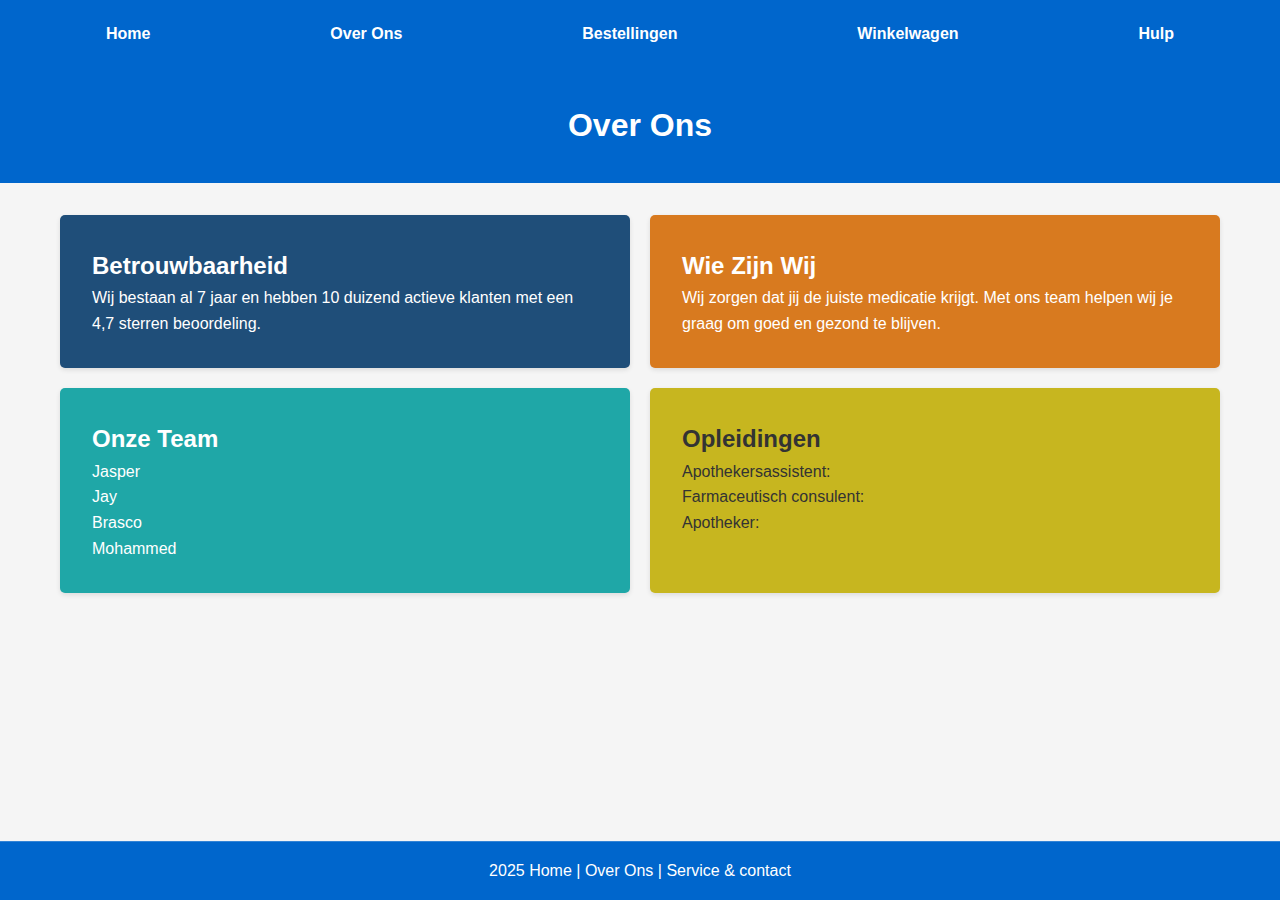
==== inlogvoorapotheek/OverOns.html @ 67601282 "stijl overons" ====
<!DOCTYPE html>
<html lang="nl">
<head>
    <meta charset="UTF-8">
    <meta name="viewport" content="width=device-width, initial-scale=1.0">
    <title>Over Ons</title>
    <link rel="stylesheet" href="OverOns.css">
</head>
<body>
    <nav>
        <ul>
            <li><a href="#">Home</a></li>
            <li><a href="#">Over Ons</a></li>
            <li><a href="#">Bestellingen</a></li>
            <li><a href="#">Winkelwagen</a></li>
            <li><a href="#">Hulp</a></li>
        </ul>
    </nav>
    <header>
        <h1>Over Ons</h1>
    </header>
    <main>
        <section class="info-box blue">
            <h2>Betrouwbaarheid</h2>
            <p>Wij bestaan al 7 jaar en hebben 10 duizend actieve klanten met een 4,7 sterren beoordeling.</p>
        </section>
        <section class="info-box orange">
            <h2>Wie Zijn Wij</h2>
            <p>Wij zorgen dat jij de juiste medicatie krijgt. Met ons team helpen wij je graag om goed en gezond te blijven.</p>
        </section>
        <section class="info-box teal">
            <h2>Onze Team</h2>
            <p>Jasper<br>Jay<br>Brasco<br>Mohammed</p>
        </section>
        <section class="info-box yellow">
            <h2>Opleidingen</h2>
            <p>Apothekersassistent:<br>
            Farmaceutisch consulent:<br>
            Apotheker:</p>
        </section>
    </main>
    <footer>
        <p>2025 Home | Over Ons | Service & contact</p>
    </footer>
</body>
</html>
---- inlogvoorapotheek/OverOns.css ----
* {
    margin: 0;
    padding: 0;
    box-sizing: border-box;
    font-family: Arial, sans-serif;
}

body {
    background-color: #f5f5f5;
    color: #333;
    line-height: 1.6;
    padding-bottom: 60px; /* Ruimte voor footer */
}

nav ul {
    list-style: none;
    display: flex;
    background: #0066cc;
    padding: 1rem;
    margin: 0;
    justify-content: space-around;
}

nav ul li {
    padding: 5px 0;
}

nav ul li a {
    text-decoration: none;
    color: white;
    font-weight: bold;
    padding: 5px 10px;
}

nav ul li a:hover {
    background-color: rgba(255,255,255,0.2);
    border-radius: 3px;
}

header {
    text-align: center;
    padding: 2rem;
    background-color: #0066cc;
    color: white;
    margin-bottom: 2rem;
}

main {
    display: grid;
    grid-template-columns: repeat(2, 1fr);
    gap: 20px;
    padding: 0 20px;
    max-width: 1200px;
    margin: 0 auto;
}

.info-box {
    padding: 2rem;
    border-radius: 5px;
    color: white;
    box-shadow: 0 2px 5px rgba(0,0,0,0.1);
}

.blue { background: #1f4e79; }
.orange { background: #d87a1f; }
.teal { background: #1fa7a7; }
.yellow { background: #c7b61f; color: #333; }

footer {
    text-align: center;
    padding: 1rem;
    background: #0066cc;
    color: white;
    position: fixed;
    bottom: 0;
    width: 100%;
    border-top: 1px solid rgba(255,255,255,0.2);
}

@media (max-width: 768px) {
    main {
        grid-template-columns: 1fr;
    }
    
    nav ul {
        flex-direction: column;
        align-items: center;
        gap: 10px;
    }
}
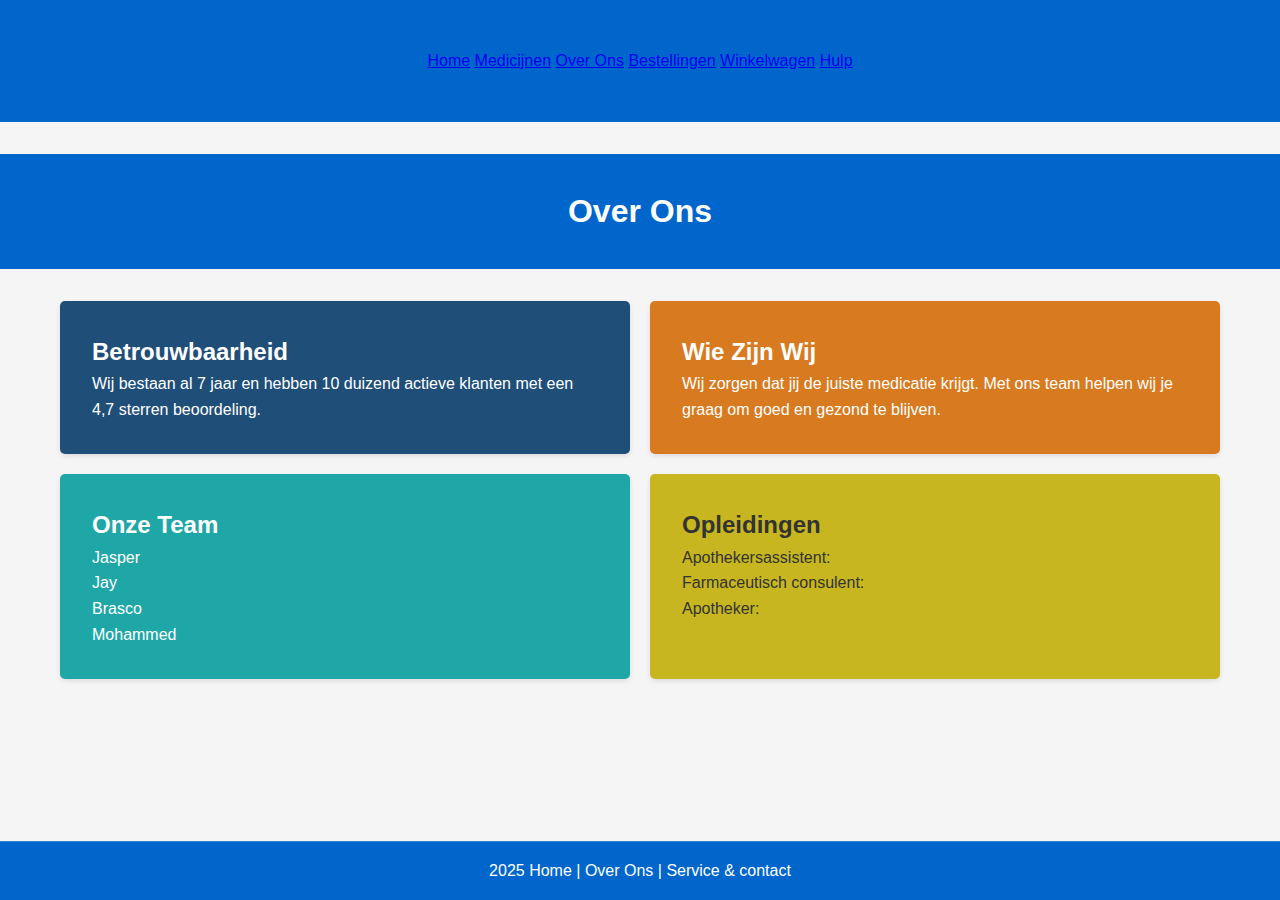
==== commit ba0d2b5b: "OverOns test" ====
--- a/inlogvoorapotheek/OverOns.html
+++ b/inlogvoorapotheek/OverOns.html
@@ -7,15 +7,16 @@
     <link rel="stylesheet" href="OverOns.css">
 </head>
 <body>
-    <nav>
-        <ul>
-            <li><a href="#">Home</a></li>
-            <li><a href="#">Over Ons</a></li>
-            <li><a href="#">Bestellingen</a></li>
-            <li><a href="#">Winkelwagen</a></li>
-            <li><a href="#">Hulp</a></li>
-        </ul>
-    </nav>
+    <header>
+        <nav>
+            <a href="index.html">Home</a>
+            <a href="medicijnen.php">Medicijnen</a>
+            <a href="OverOns.html">Over Ons</a>
+            <a href="bestellingen.php">Bestellingen</a>
+            <a href="winkelwagen.php">Winkelwagen</a>
+            <a href="hulp.php">Hulp</a>
+        </nav>
+    </header>
     <header>
         <h1>Over Ons</h1>
     </header>
--- a/inlogvoorapotheek/OverOns.css
+++ b/inlogvoorapotheek/OverOns.css
@@ -12,17 +12,21 @@
     padding-bottom: 60px; /* Ruimte voor footer */
 }
 
+nav {
+    background-color: #0066cc;
+    padding: 1rem;
+    text-align: center;
+}
+
 nav ul {
     list-style: none;
-    display: flex;
-    background: #0066cc;
-    padding: 1rem;
+    padding: 0;
     margin: 0;
-    justify-content: space-around;
+    display: inline-flex;
 }
 
 nav ul li {
-    padding: 5px 0;
+    margin: 0 10px;
 }
 
 nav ul li a {
@@ -87,4 +91,4 @@
         align-items: center;
         gap: 10px;
     }
-}+}
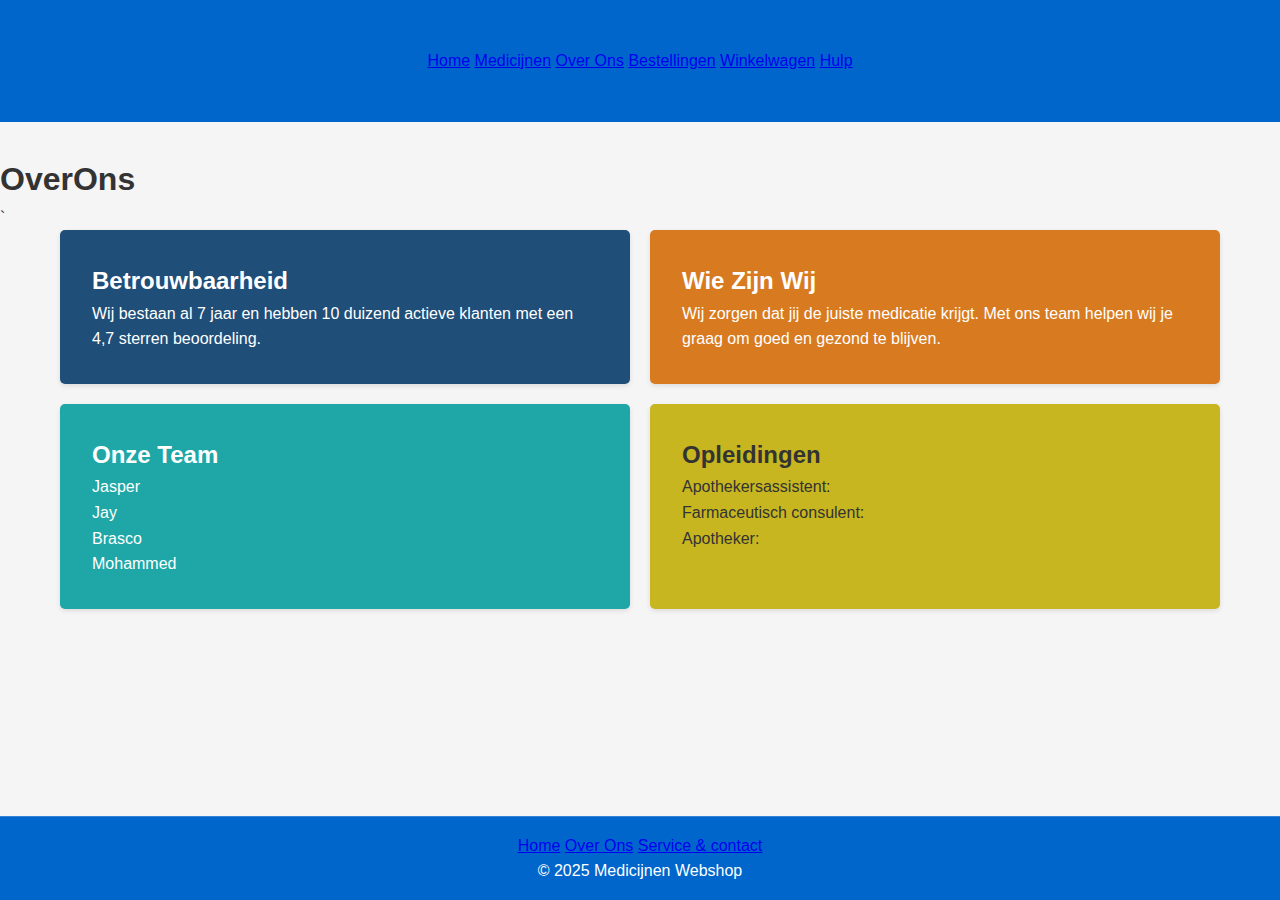
==== commit 54291a21: "overons html verbetering" ====
--- a/inlogvoorapotheek/OverOns.html
+++ b/inlogvoorapotheek/OverOns.html
@@ -3,7 +3,7 @@
 <head>
     <meta charset="UTF-8">
     <meta name="viewport" content="width=device-width, initial-scale=1.0">
-    <title>Over Ons</title>
+    <title>Medicijnen Webshop - Inloggen/Registreren</title>
     <link rel="stylesheet" href="OverOns.css">
 </head>
 <body>
@@ -17,31 +17,38 @@
             <a href="hulp.php">Hulp</a>
         </nav>
     </header>
-    <header>
-        <h1>Over Ons</h1>
-    </header>
-    <main>
-        <section class="info-box blue">
-            <h2>Betrouwbaarheid</h2>
-            <p>Wij bestaan al 7 jaar en hebben 10 duizend actieve klanten met een 4,7 sterren beoordeling.</p>
-        </section>
-        <section class="info-box orange">
-            <h2>Wie Zijn Wij</h2>
-            <p>Wij zorgen dat jij de juiste medicatie krijgt. Met ons team helpen wij je graag om goed en gezond te blijven.</p>
-        </section>
-        <section class="info-box teal">
-            <h2>Onze Team</h2>
-            <p>Jasper<br>Jay<br>Brasco<br>Mohammed</p>
-        </section>
-        <section class="info-box yellow">
-            <h2>Opleidingen</h2>
-            <p>Apothekersassistent:<br>
-            Farmaceutisch consulent:<br>
-            Apotheker:</p>
-        </section>
-    </main>
-    <footer>
-        <p>2025 Home | Over Ons | Service & contact</p>
-    </footer>
+    
+    <div class="container">
+        <div class="hero">
+            <h1>OverOns</h1>
+        </div>`
+        <main>
+            <section class="info-box blue">
+                <h2>Betrouwbaarheid</h2>
+                <p>Wij bestaan al 7 jaar en hebben 10 duizend actieve klanten met een 4,7 sterren beoordeling.</p>
+            </section>
+            <section class="info-box orange">
+                <h2>Wie Zijn Wij</h2>
+                <p>Wij zorgen dat jij de juiste medicatie krijgt. Met ons team helpen wij je graag om goed en gezond te blijven.</p>
+            </section>
+            <section class="info-box teal">
+                <h2>Onze Team</h2>
+                <p>Jasper<br>Jay<br>Brasco<br>Mohammed</p>
+            </section>
+            <section class="info-box yellow">
+                <h2>Opleidingen</h2>
+                <p>Apothekersassistent:<br>
+                Farmaceutisch consulent:<br>
+                Apotheker:</p>
+            </section>
+        </main>
+<footer>
+    <a href="index.html">Home</a>
+    <a href="over_ons.php">Over Ons</a>
+    <a href="service.php">Service & contact</a>
+    <p>&copy; 2025 Medicijnen Webshop</p>
+</footer>
+
+<script src="script.js"></script>
 </body>
-</html>
+</html>--- a/inlogvoorapotheek/OverOns.css
+++ b/inlogvoorapotheek/OverOns.css
@@ -81,6 +81,8 @@
     border-top: 1px solid rgba(255,255,255,0.2);
 }
 
+
+
 @media (max-width: 768px) {
     main {
         grid-template-columns: 1fr;
